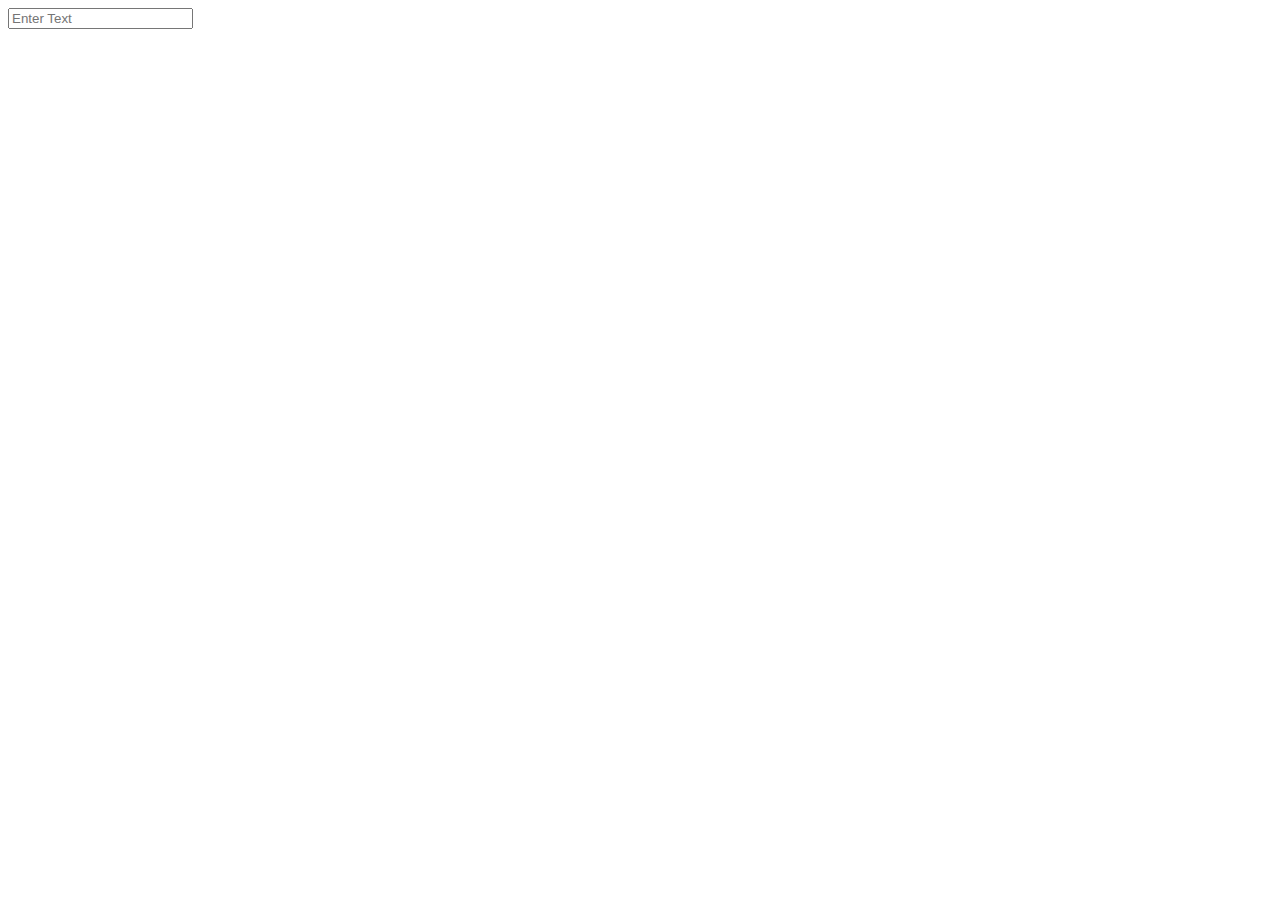
==== index.html @ 4cfd6b7a "Create index.html" ====
<!DOCTYPE html>
<html lang="en">
<head>
    <meta charset="UTF-8">
    <meta name="viewport" content="width=device-width, initial-scale=1.0">
    <title>Document</title>
    <link rel="stylesheet" href="https://uniqube.github.io/styles/all.min.css">
</head>
<body>
    <div class="container p-3">
        <div class="u-card"></div>
        <input type="text" name="name" id="name" placeholder="Enter Text" class="u-input">
    </div>
    
</body>
</html>
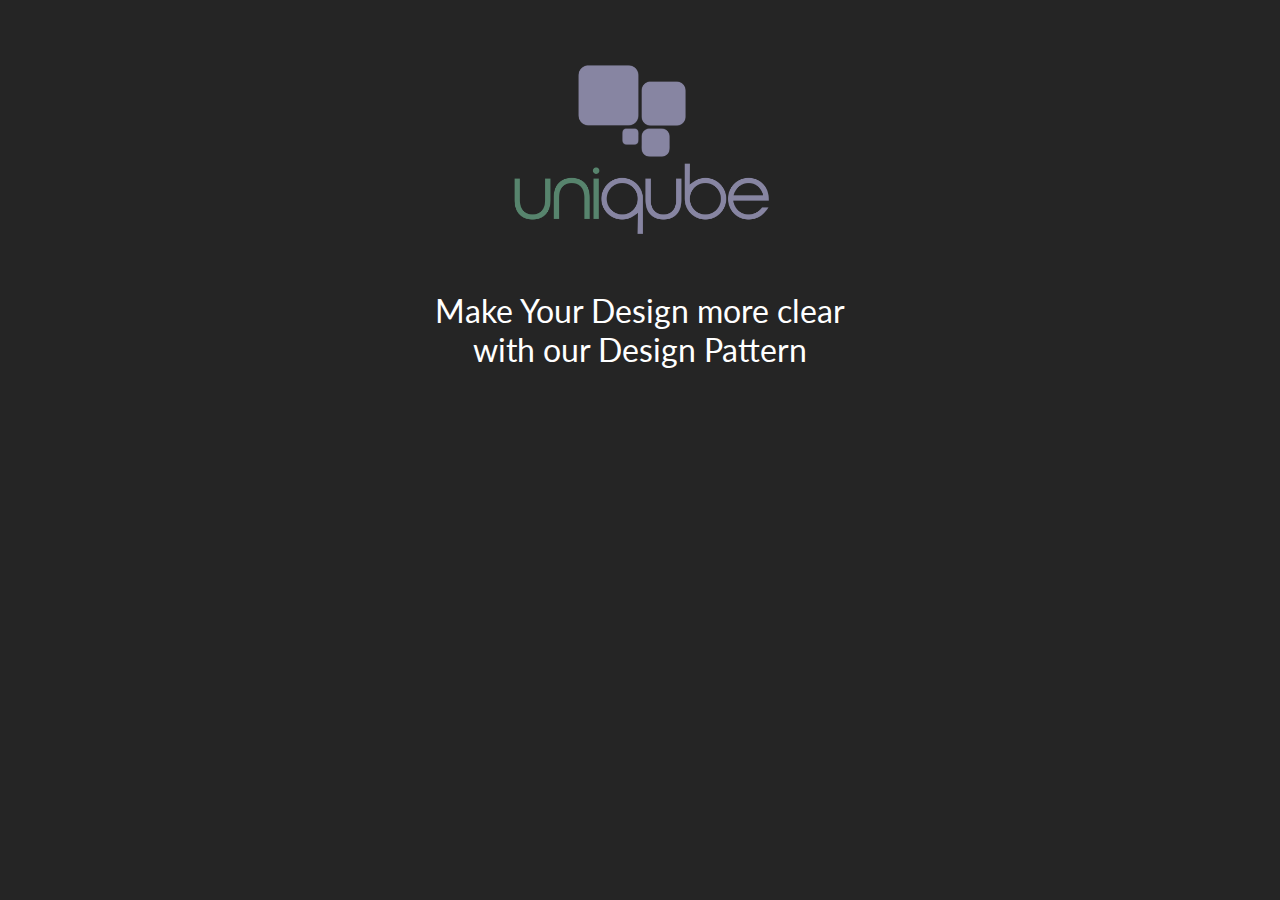
==== commit 4fed440c: "Site Upload Initial" ====
--- a/index.html
+++ b/index.html
@@ -1,16 +1,23 @@
-<!DOCTYPE html>
-<html lang="en">
-<head>
-    <meta charset="UTF-8">
-    <meta name="viewport" content="width=device-width, initial-scale=1.0">
-    <title>Document</title>
-    <link rel="stylesheet" href="https://uniqube.github.io/styles/all.min.css">
-</head>
-<body>
-    <div class="container p-3">
-        <div class="u-card"></div>
-        <input type="text" name="name" id="name" placeholder="Enter Text" class="u-input">
-    </div>
-    
-</body>
-</html>
+<!DOCTYPE html>
+<html lang="en">
+<head>
+    <meta charset="UTF-8">
+    <meta name="viewport" content="width=device-width, initial-scale=1.0">
+    <meta name="theme-color" content="#578468">
+    <title>UNIQUBE</title>
+    <link rel="shortcut icon" href="assets/images/favicon.ico" type="image/x-icon">
+    <link rel="stylesheet" href="assets/css/style.css">
+</head>
+<body>
+    <header>
+        <div class="logo">
+            <img src="assets/images/logo_vertical.png" alt="">
+        </div>
+
+        <div class="tag">
+            Make Your Design more clear <br>
+            with our Design Pattern
+        </div>
+    </header>
+</body>
+</html>--- a/assets/css/style.css
+++ b/assets/css/style.css
@@ -0,0 +1,33 @@
+@import url('https://fonts.googleapis.com/css2?family=Lato:wght@300&display=swap');
+@import url('colors.css');
+
+* {
+    padding: 0;
+    margin: 0;
+    font-family: 'Lato', sans-serif;
+}
+
+body {
+    background-color: var(--dark);
+}
+
+header {
+    display: flex;
+    flex-direction: column;
+    justify-content: center;
+    align-items: center;
+
+    .logo {
+        width: 40%;
+    }
+
+    .logo img {
+        width: 100%;
+    }
+
+    .tag {
+        color: var(--white);
+        font-size: 2em;
+        text-align: center;
+    }
+}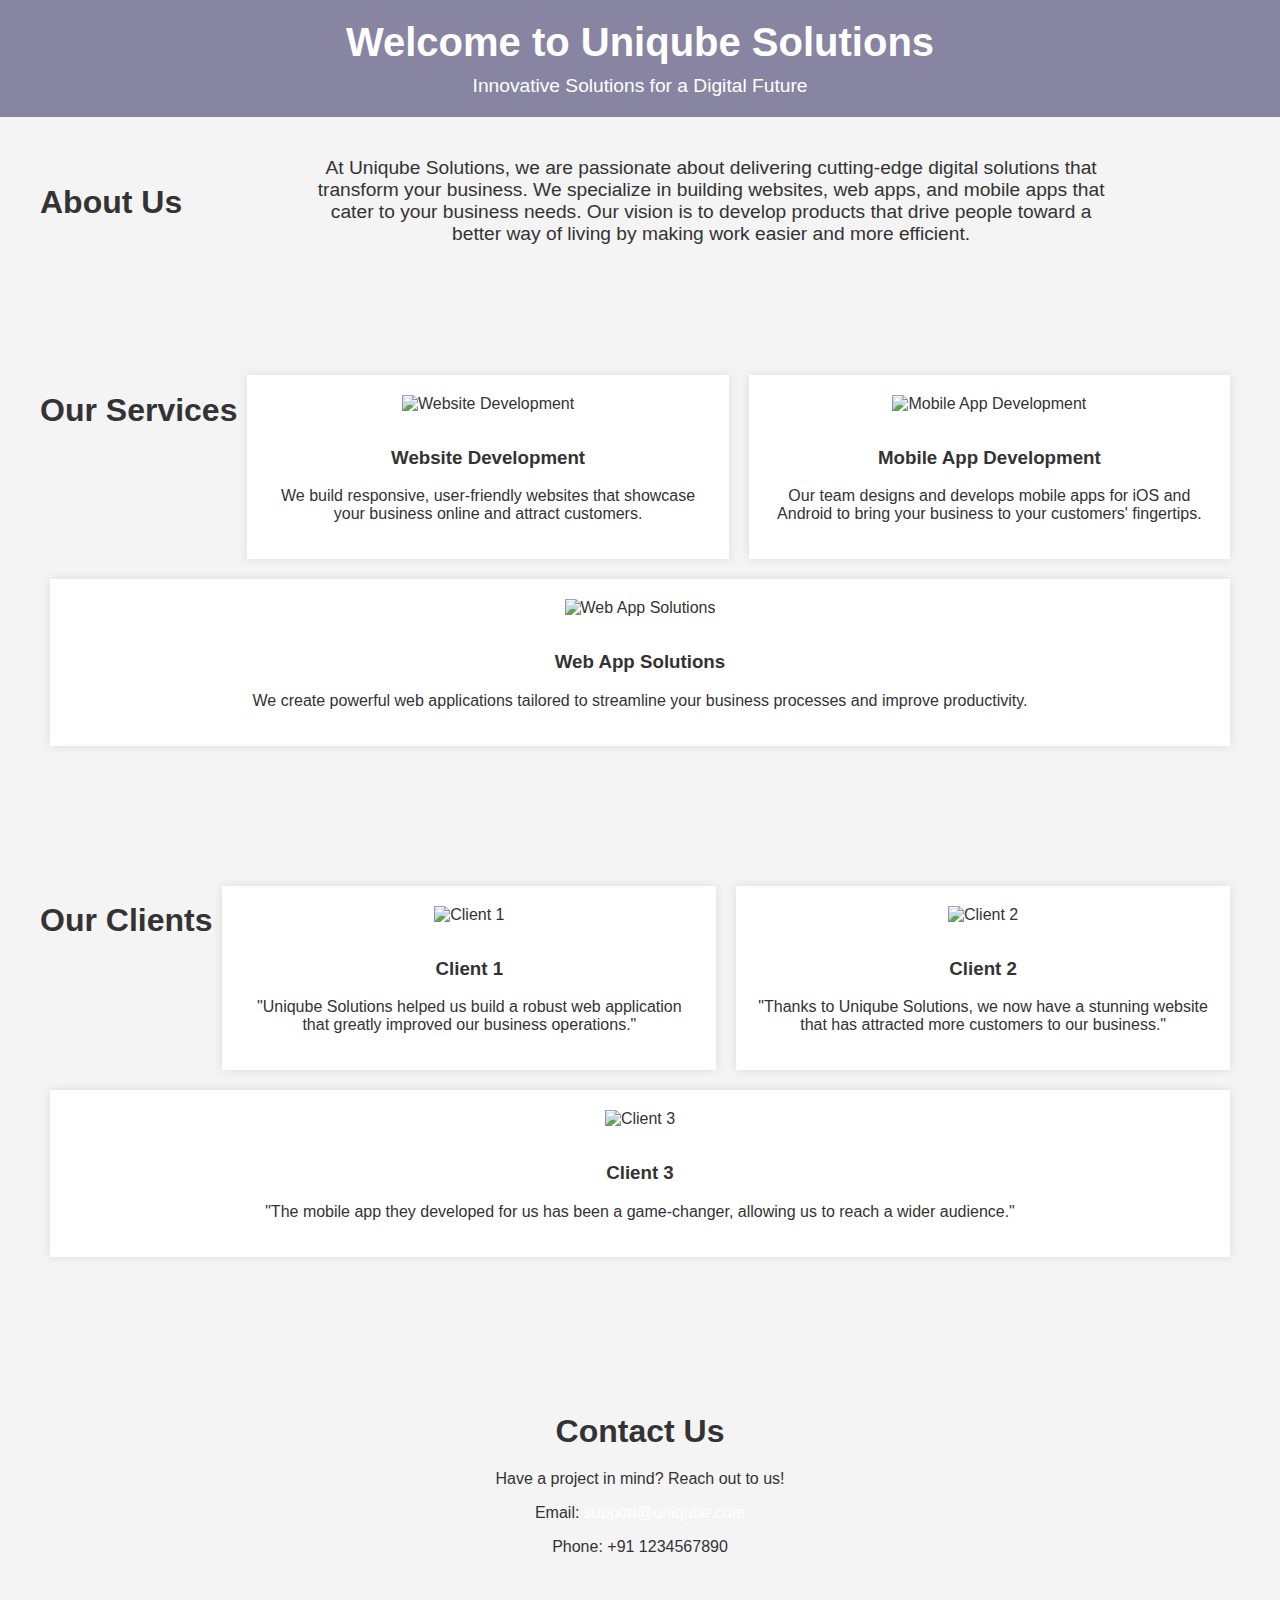
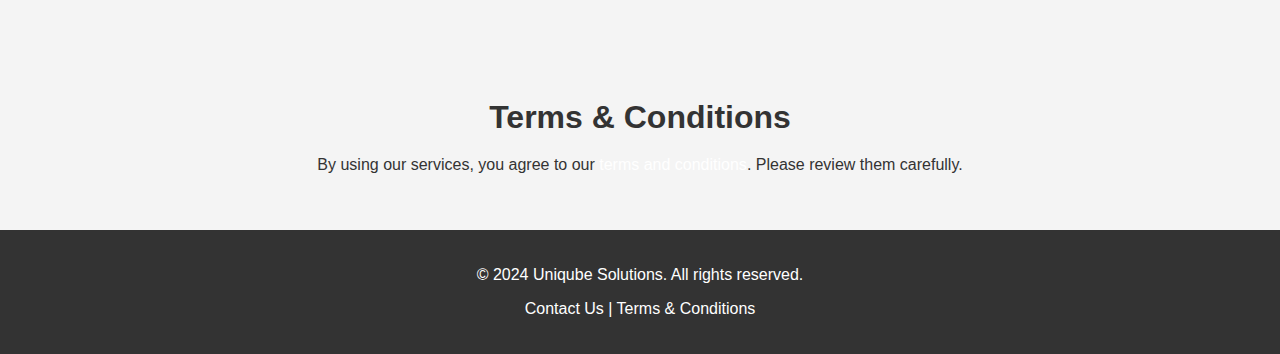
==== commit cf777eaf: "Update index.html" ====
--- a/index.html
+++ b/index.html
@@ -3,21 +3,180 @@
 <head>
     <meta charset="UTF-8">
     <meta name="viewport" content="width=device-width, initial-scale=1.0">
-    <meta name="theme-color" content="#578468">
-    <title>UNIQUBE</title>
-    <link rel="shortcut icon" href="assets/images/favicon.ico" type="image/x-icon">
-    <link rel="stylesheet" href="assets/css/style.css">
+    <title>Uniqube Solutions - Innovative Tech Solutions</title>
+    <style>
+        body {
+            font-family: Arial, sans-serif;
+            margin: 0;
+            padding: 0;
+            background-color: #f4f4f4;
+            color: #333;
+        }
+
+        /* Header styles */
+        header {
+            background-color: #8785A2;
+            color: white;
+            padding: 20px;
+            text-align: center;
+        }
+
+        header h1 {
+            margin: 0;
+            font-size: 2.5em;
+        }
+
+        header p {
+            margin: 10px 0 0;
+            font-size: 1.2em;
+        }
+
+        /* Main content styles */
+        section {
+            padding: 40px;
+            text-align: center;
+        }
+
+        section h2 {
+            margin-bottom: 20px;
+            font-size: 2em;
+        }
+
+        .services, .about, .clients {
+            display: flex;
+            justify-content: center;
+            flex-wrap: wrap;
+            margin-bottom: 40px;
+        }
+
+        .services div, .clients div {
+            flex: 1 1 300px;
+            margin: 10px;
+            padding: 20px;
+            background-color: #fff;
+            box-shadow: 0px 0px 10px rgba(0, 0, 0, 0.1);
+        }
+
+        .services img, .clients img {
+            width: 100%;
+            height: auto;
+            margin-bottom: 15px;
+        }
+
+        .about p {
+            font-size: 1.2em;
+            max-width: 800px;
+            margin: 0 auto;
+        }
+
+        /* Footer styles */
+        footer {
+            background-color: #333;
+            color: white;
+            padding: 20px 0;
+            text-align: center;
+            position: relative;
+            bottom: 0;
+            width: 100%;
+        }
+
+        a {
+            color: white;
+            text-decoration: none;
+        }
+
+        a:hover {
+            text-decoration: underline;
+        }
+
+        .contact-us, .terms-conditions {
+            margin-top: 20px;
+        }
+
+        /* Responsive styles */
+        @media (max-width: 768px) {
+            .services div, .clients div {
+                flex: 1 1 100%;
+            }
+        }
+    </style>
 </head>
 <body>
+
+    <!-- Header Section -->
     <header>
-        <div class="logo">
-            <img src="assets/images/logo_vertical.png" alt="">
+        <h1>Welcome to Uniqube Solutions</h1>
+        <p>Innovative Solutions for a Digital Future</p>
+    </header>
+
+    <!-- About Section -->
+    <section class="about">
+        <h2>About Us</h2>
+        <p>At Uniqube Solutions, we are passionate about delivering cutting-edge digital solutions that transform your business. We specialize in building websites, web apps, and mobile apps that cater to your business needs. Our vision is to develop products that drive people toward a better way of living by making work easier and more efficient.</p>
+    </section>
+
+    <!-- Services Section -->
+    <section class="services">
+        <h2>Our Services</h2>
+        <div>
+            <img src="https://via.placeholder.com/300" alt="Website Development">
+            <h3>Website Development</h3>
+            <p>We build responsive, user-friendly websites that showcase your business online and attract customers.</p>
         </div>
+        <div>
+            <img src="https://via.placeholder.com/300" alt="Mobile App Development">
+            <h3>Mobile App Development</h3>
+            <p>Our team designs and develops mobile apps for iOS and Android to bring your business to your customers' fingertips.</p>
+        </div>
+        <div>
+            <img src="https://via.placeholder.com/300" alt="Web App Solutions">
+            <h3>Web App Solutions</h3>
+            <p>We create powerful web applications tailored to streamline your business processes and improve productivity.</p>
+        </div>
+    </section>
 
-        <div class="tag">
-            Make Your Design more clear <br>
-            with our Design Pattern
+    <!-- Clients Section -->
+    <section class="clients">
+        <h2>Our Clients</h2>
+        <div>
+            <img src="https://via.placeholder.com/300" alt="Client 1">
+            <h3>Client 1</h3>
+            <p>"Uniqube Solutions helped us build a robust web application that greatly improved our business operations."</p>
         </div>
-    </header>
+        <div>
+            <img src="https://via.placeholder.com/300" alt="Client 2">
+            <h3>Client 2</h3>
+            <p>"Thanks to Uniqube Solutions, we now have a stunning website that has attracted more customers to our business."</p>
+        </div>
+        <div>
+            <img src="https://via.placeholder.com/300" alt="Client 3">
+            <h3>Client 3</h3>
+            <p>"The mobile app they developed for us has been a game-changer, allowing us to reach a wider audience."</p>
+        </div>
+    </section>
+
+    <!-- Contact Us Section -->
+    <section class="contact-us">
+        <h2>Contact Us</h2>
+        <p>Have a project in mind? Reach out to us!</p>
+        <p>Email: <a href="mailto:support@uniqube.com">support@uniqube.com</a></p>
+        <p>Phone: +91 1234567890</p>
+    </section>
+
+    <!-- Terms and Conditions Section -->
+    <section class="terms-conditions">
+        <h2>Terms & Conditions</h2>
+        <p>By using our services, you agree to our <a href="#terms">terms and conditions</a>. Please review them carefully.</p>
+    </section>
+
+    <!-- Footer Section -->
+    <footer>
+        <p>&copy; 2024 Uniqube Solutions. All rights reserved.</p>
+        <p>
+            <a href="#contact">Contact Us</a> |
+            <a href="#terms">Terms & Conditions</a>
+        </p>
+    </footer>
+
 </body>
-</html>+</html>
